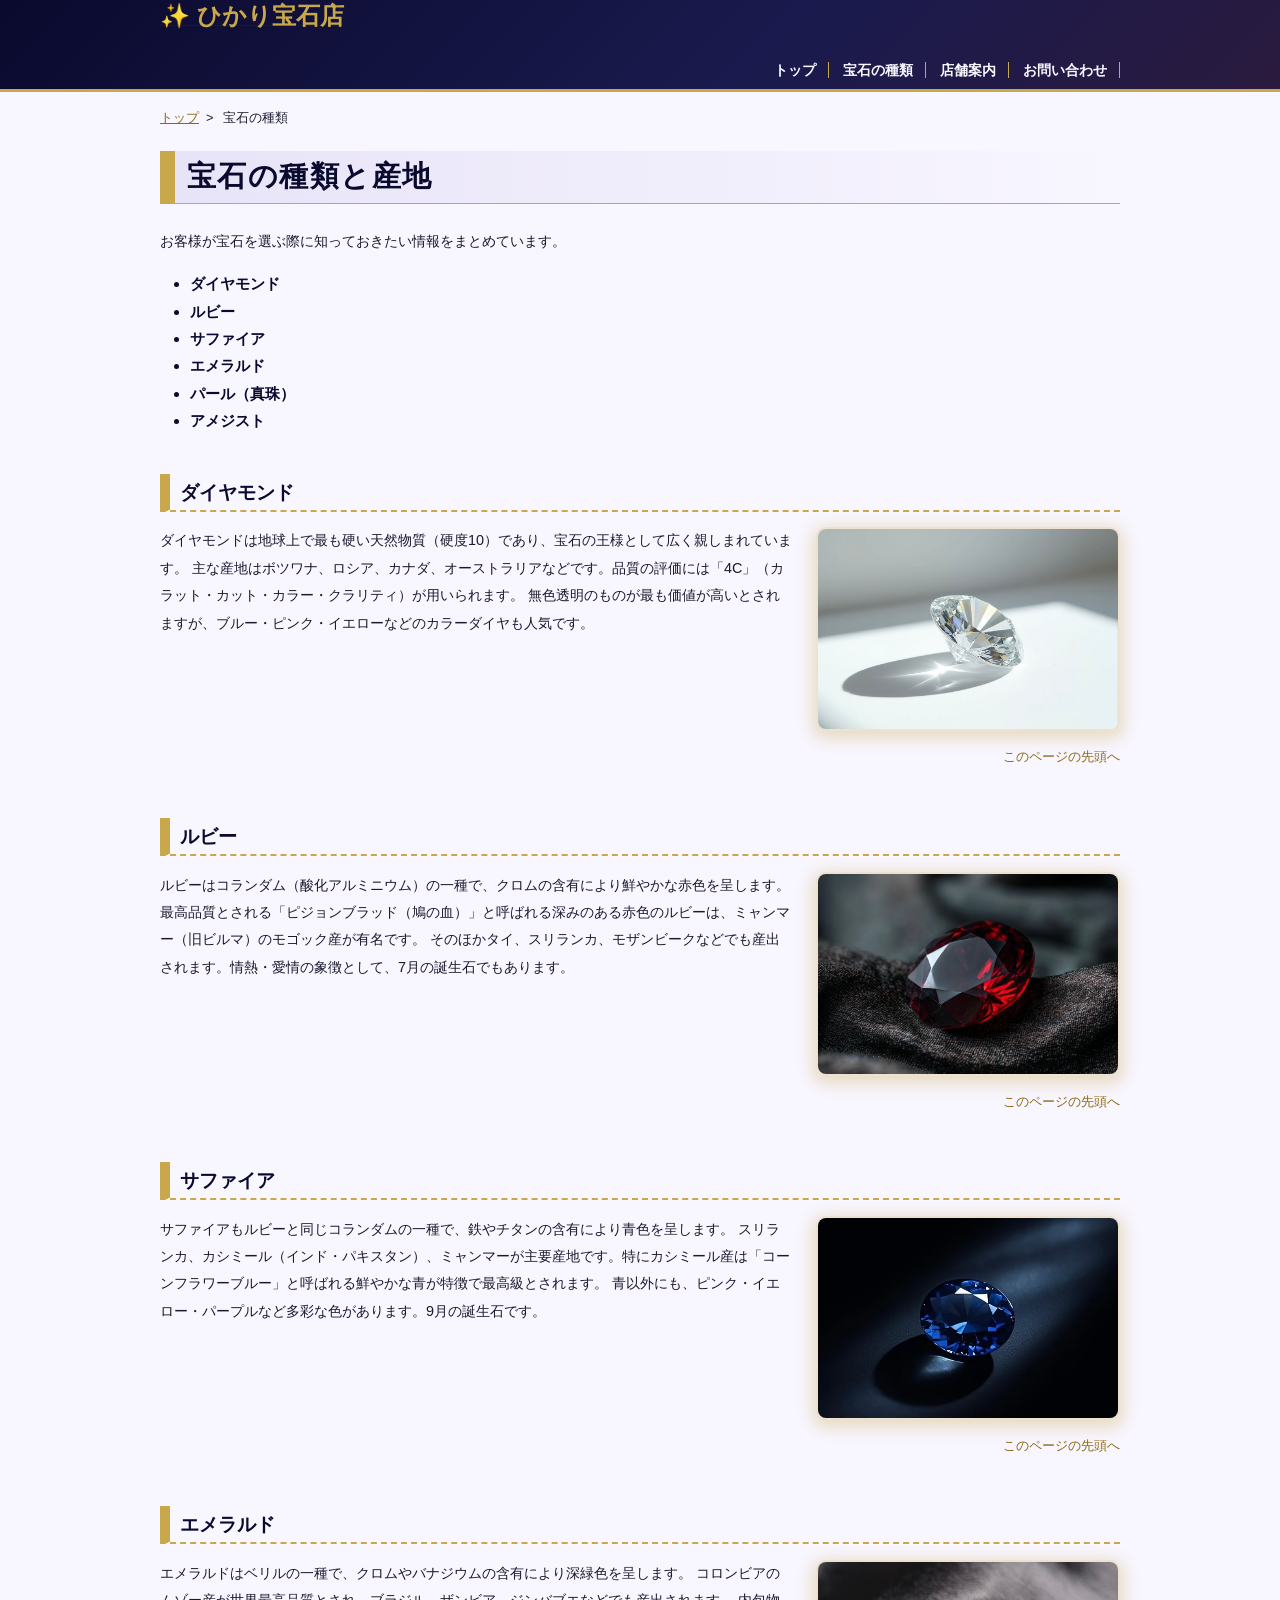
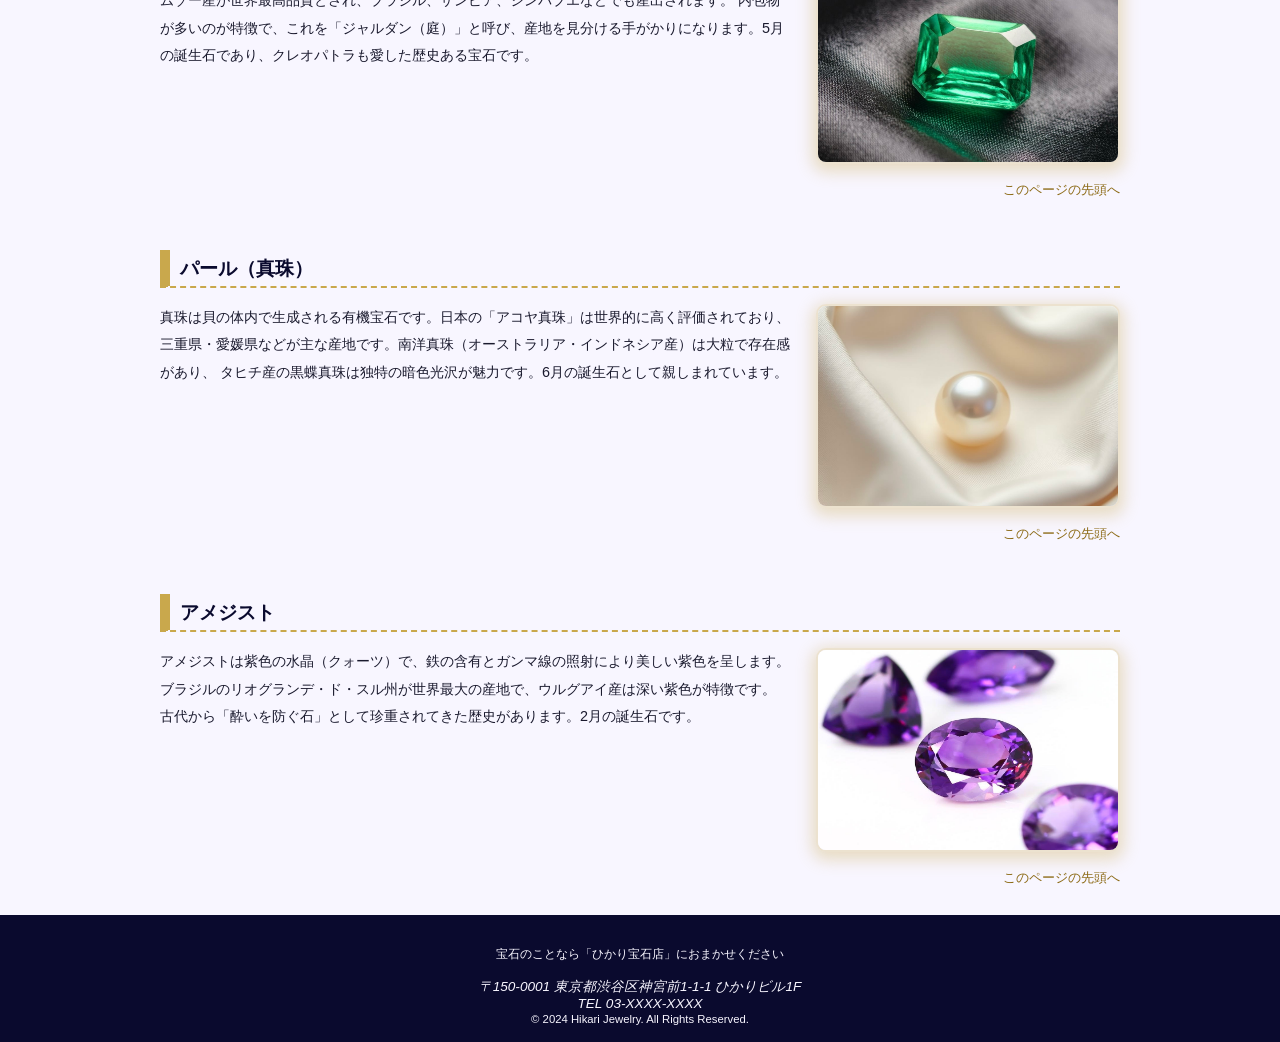
==== hikari-jewelry/point.html @ c5fac7f5 "Add files via upload" ====
<!DOCTYPE html>
<html lang="ja">

<head>
<meta charset="UTF-8">
<title>宝石の種類：ひかり宝石店</title>
<link rel="stylesheet" href="css/mystyle.css">
<meta name="description" content="ポイントは・・・">
<meta name="viewport" content="width=device-width">
</head>

<body>
<header>
<div class="header-in">
<a href="index.html">
<span style="font-size:150%; color:#c9a84c; font-weight:bold;">✨ ひかり宝石店</span>
</a>
<nav>
<ul>
<li><a href="index.html">トップ</a></li>
<li><a href="point.html">宝石の種類</a></li>
<li><a href="company.html">店舗案内</a></li>
<li><a href="contact.html">お問い合わせ</a></li>
</ul>
</nav>
</div>
</header>

<article class="page">
<ol>
<li><a href="index.html">トップ</a>&nbsp;&nbsp;&gt;</li>
<li>宝石の種類</li>
</ol>

<h1 class="sub-h1">宝石の種類と産地</h1>
<p>お客様が宝石を選ぶ際に知っておきたい情報をまとめています。</p>

<ul class="point-list">
<li>ダイヤモンド</li>
<li>ルビー</li>
<li>サファイア</li>
<li>エメラルド</li>
<li>パール（真珠）</li>
<li>アメジスト</li>
</ul>

<section>
<h2>ダイヤモンド</h2>




<img class="point-img" src="image/diamond.jpeg" width="300" height="200" alt="ダイヤモンドの写真">
<p>ダイヤモンドは地球上で最も硬い天然物質（硬度10）であり、宝石の王様として広く親しまれています。
主な産地はボツワナ、ロシア、カナダ、オーストラリアなどです。品質の評価には「4C」（カラット・カット・カラー・クラリティ）が用いられます。
無色透明のものが最も価値が高いとされますが、ブルー・ピンク・イエローなどのカラーダイヤも人気です。</p>
<p class="sentou"><a href="#">このページの先頭へ</a></p>
</section>

<section>
<h2>ルビー</h2>
<img class="point-img" src="image/ruby.jpg" width="300" height="200" alt="ルビーの写真">
<p>ルビーはコランダム（酸化アルミニウム）の一種で、クロムの含有により鮮やかな赤色を呈します。
最高品質とされる「ピジョンブラッド（鳩の血）」と呼ばれる深みのある赤色のルビーは、ミャンマー（旧ビルマ）のモゴック産が有名です。
そのほかタイ、スリランカ、モザンビークなどでも産出されます。情熱・愛情の象徴として、7月の誕生石でもあります。</p>
<p class="sentou"><a href="#">このページの先頭へ</a></p>
</section>

<section>
<h2>サファイア</h2>
<img class="point-img" src="image/sapphire.jpg" width="300" height="200" alt="サファイアの写真">
<p>サファイアもルビーと同じコランダムの一種で、鉄やチタンの含有により青色を呈します。
スリランカ、カシミール（インド・パキスタン）、ミャンマーが主要産地です。特にカシミール産は「コーンフラワーブルー」と呼ばれる鮮やかな青が特徴で最高級とされます。
青以外にも、ピンク・イエロー・パープルなど多彩な色があります。9月の誕生石です。</p>
<p class="sentou"><a href="#">このページの先頭へ</a></p>
</section>

<section>
<h2>エメラルド</h2>
<img class="point-img" src="image/emerald.jpg" width="300" height="200" alt="エメラルドの写真">
<p>エメラルドはベリルの一種で、クロムやバナジウムの含有により深緑色を呈します。
コロンビアのムゾー産が世界最高品質とされ、ブラジル、ザンビア、ジンバブエなどでも産出されます。
内包物が多いのが特徴で、これを「ジャルダン（庭）」と呼び、産地を見分ける手がかりになります。5月の誕生石であり、クレオパトラも愛した歴史ある宝石です。</p>
<p class="sentou"><a href="#">このページの先頭へ</a></p>
</section>

<section>
<h2>パール（真珠）</h2>
<img class="point-img" src="image/pearl.jpg" width="300" height="200" alt="パールの写真">
<p>真珠は貝の体内で生成される有機宝石です。日本の「アコヤ真珠」は世界的に高く評価されており、
三重県・愛媛県などが主な産地です。南洋真珠（オーストラリア・インドネシア産）は大粒で存在感があり、
タヒチ産の黒蝶真珠は独特の暗色光沢が魅力です。6月の誕生石として親しまれています。</p>
<p class="sentou"><a href="#">このページの先頭へ</a></p>
</section>

<section>
<h2>アメジスト</h2>
<img class="point-img" src="image/amethyst.jpg" width="300" height="200" alt="アメジストの写真">
<p>アメジストは紫色の水晶（クォーツ）で、鉄の含有とガンマ線の照射により美しい紫色を呈します。
ブラジルのリオグランデ・ド・スル州が世界最大の産地で、ウルグアイ産は深い紫色が特徴です。
古代から「酔いを防ぐ石」として珍重されてきた歴史があります。2月の誕生石です。</p>
<p class="sentou"><a href="#">このページの先頭へ</a></p>
</section>

</article>

<footer>
<p>宝石のことなら「ひかり宝石店」におまかせください</p>
<address>〒150-0001 東京都渋谷区神宮前1-1-1 ひかりビル1F<br>
TEL 03-XXXX-XXXX</address>
<small>&copy; 2024 Hikari Jewelry. All Rights Reserved.</small>
</footer>
</body>

</html>
---- hikari-jewelry/css/mystyle.css ----
@charset "utf-8";

/* ========== Base ========== */
body {
background-color: #f8f6ff;
color: #1a1a2e;
font-family: "メイリオ", "Hiragino Sans", "游ゴシック", sans-serif;
margin: 0;
padding: 0;
}

p {
font-size: 90%;
line-height: 1.9;
}

h1 {
font-size: 180%;
}

h2 {
font-size: 120%;
border-bottom: 2px dashed #c9a84c;
border-left: 10px solid #c9a84c;
padding-left: 10px;
padding-top: 6px;
padding-bottom: 4px;
color: #0a0a2e;
}

/* ========== Footer ========== */
footer {
text-align: center;
background-color: #0a0a2e;
color: #f8f6ff;
padding-top: 16px;
padding-bottom: 16px;
font-size: 85%;
}

/* ========== Article ========== */
article {
position: relative;
clear: both;
width: 960px;
margin-left: auto;
margin-right: auto;
}

/* ========== Header ========== */
header {
background: linear-gradient(135deg, #0a0a2e 0%, #1a1a4e 60%, #2a1a3e 100%);
color: #f8f6ff;
border-bottom: 3px solid #c9a84c;
}

header img {
float: left;
}

/* ========== Header-in ========== */
.header-in {
width: 960px;
margin-left: auto;
margin-right: auto;
}

/* ========== Sub-heading ========== */
.sub-h1 {
background: linear-gradient(to left, #f8f6ff, #e8e4f8);
border-left: 15px solid #c9a84c;
border-bottom: 1px solid #c9a84c;
padding-top: 6px;
padding-bottom: 6px;
padding-left: 12px;
color: #0a0a2e;
letter-spacing: 0.05em;
}

/* ========== Navigation ========== */
nav ul {
font-weight: bold;
text-align: right;
padding-top: 26px;
padding-bottom: 5px;
margin: 0;
padding-right: 0;
padding-left: 0;
list-style-type: none;
}

nav li {
display: inline;
padding-left: 10px;
padding-right: 12px;
border-right: 1px solid #c9a84c;
}

nav li a {
color: #f8f6ff;
text-decoration: none;
transition: color 0.2s;
}

nav li a:hover {
color: #c9a84c;
}

/* ========== UL base ========== */
ul {
list-style-type: none;
padding-left: 0;
font-size: 90%;
line-height: 1.8;
}

ul time {
background-color: #8b6914;
color: #f8f6ff;
border-radius: 10px;
font-size: 90%;
padding-left: 7px;
padding-right: 7px;
margin-right: 6px;
}

/* ========== Point list ========== */
.point-list {
list-style-type: disc;
margin-left: 30px;
font-weight: bold;
font-size: 95%;
color: #0a0a2e;
}

/* ========== Point image ========== */
.point-img {
box-shadow: 0px 4px 16px 4px #c9a84c55;
border-radius: 10px;
float: right;
margin-left: 24px;
margin-bottom: 14px;
border: 2px solid #c9a84c44;
}

/* ========== Catch / Hero text ========== */
.catch {
position: absolute;
top: 20px;
left: 30px;
color: #f8f6ff;
text-shadow: 0px 4px 14px #000000cc;
background-color: rgba(10, 10, 46, 0.55);
padding: 12px 20px;
border-radius: 6px;
border-left: 4px solid #c9a84c;
}

/* ========== Sentou (Back to top) ========== */
.sentou {
clear: both;
text-align: right;
font-size: 80%;
margin-top: 8px;
}

.sentou a {
color: #8b6914;
text-decoration: none;
}

.sentou a:hover {
text-decoration: underline;
}

/* ========== OL ========== */
ol li {
display: inline;
margin-right: 5px;
font-size: 80%;
}

ol li a {
color: #8b6914;
}

ol {
padding-left: 0;
}

/* ========== Page padding ========== */
.page {
padding-left: 14px;
padding-right: 14px;
}

/* ========== Gem card grid ========== */
.gem-grid {
display: flex;
flex-wrap: wrap;
gap: 20px;
margin: 20px 0;
}

.gem-card {
flex: 1 1 280px;
background: linear-gradient(145deg, #ffffff, #f0ecff);
border: 1px solid #c9a84c55;
border-radius: 12px;
padding: 16px;
box-shadow: 0 2px 12px #c9a84c22;
transition: transform 0.2s, box-shadow 0.2s;
}

.gem-card:hover {
transform: translateY(-4px);
box-shadow: 0 6px 24px #c9a84c44;
}

.gem-card h3 {
color: #0a0a2e;
border-bottom: 1px solid #c9a84c;
padding-bottom: 4px;
margin-top: 0;
}

.gem-card .gem-origin {
font-size: 80%;
color: #8b6914;
font-weight: bold;
}

/* ========== Section spacing ========== */
section {
margin-bottom: 24px;
padding-top: 8px;
}
table{
    border: 1px solid #333333;
    font-size: 90%;
    margin-left: auto;
    margin-right: auto;
    margin-bottom: 20px;
    background-color: rgba(0, 183, 255, 0.37);
}
th {
    background-color: #ccccff;
    border: 1px solid#333333;
    padding: 10px;
}



/* ========== 959px以下の場合 ========== */
table th {
width: 120px;
}

@media (max-width: 959px) {
header img {
float: none;
}

nav ul {
text-align: left;
padding: 0;
margin-left: 10px;
}

article {
width: auto;
}

article img {
max-width: 100%;
height: auto;
}

.header-in {
width: auto;
}

.gem-grid {
flex-direction: column;
}
}

/* ========== 600px以下の場合 ========== */
table th,
table td {
display: block;
width: 100%;
box-sizing: border-box;
}
@media (max-width: 600px) {
nav li {
font-size: 75%;
padding-left: 2px;
padding-right: 2px;
}

footer {
font-size: 75%;
}

.catch {
top: 5px;
left: 10px;
}

.point-img {
float: none;
}
}
/* ========== Table ========== */
table {
border-collapse: collapse;
width: 100%;
margin-top: 10px;
font-size: 90%;
}

table th {
background-color: #0a0a2e;
color: #c9a84c;
padding: 10px 14px;
text-align: left;
width: 200px;
border: 1px solid #c9a84c55;
}

table td {
background-color: #ffffff;
padding: 10px 14px;
border: 1px solid #c9a84c55;
}

table tr:nth-child(even) td {
background-color: #f0ecff;
}

/* ========== Contact form ========== */
.contact-table input[type="text"],
.contact-table input[type="email"],
.contact-table input[type="tel"],
.contact-table select,
.contact-table textarea {
width: 90%;
padding: 6px 8px;
border: 1px solid #c9a84c88;
border-radius: 4px;
font-size: 95%;
font-family: inherit;
}

.required {
background-color: #8b1a3a;
color: #ffffff;
font-size: 75%;
padding: 2px 6px;
border-radius: 4px;
margin-left: 6px;
}

.send-btn {
background-color: #c9a84c;
color: #0a0a2e;
border: none;
padding: 10px 40px;
font-size: 100%;
font-weight: bold;
border-radius: 6px;
cursor: pointer;
transition: background-color 0.2s;
}

.send-btn:hover {
background-color: #a8882c;
color: #ffffff;
}
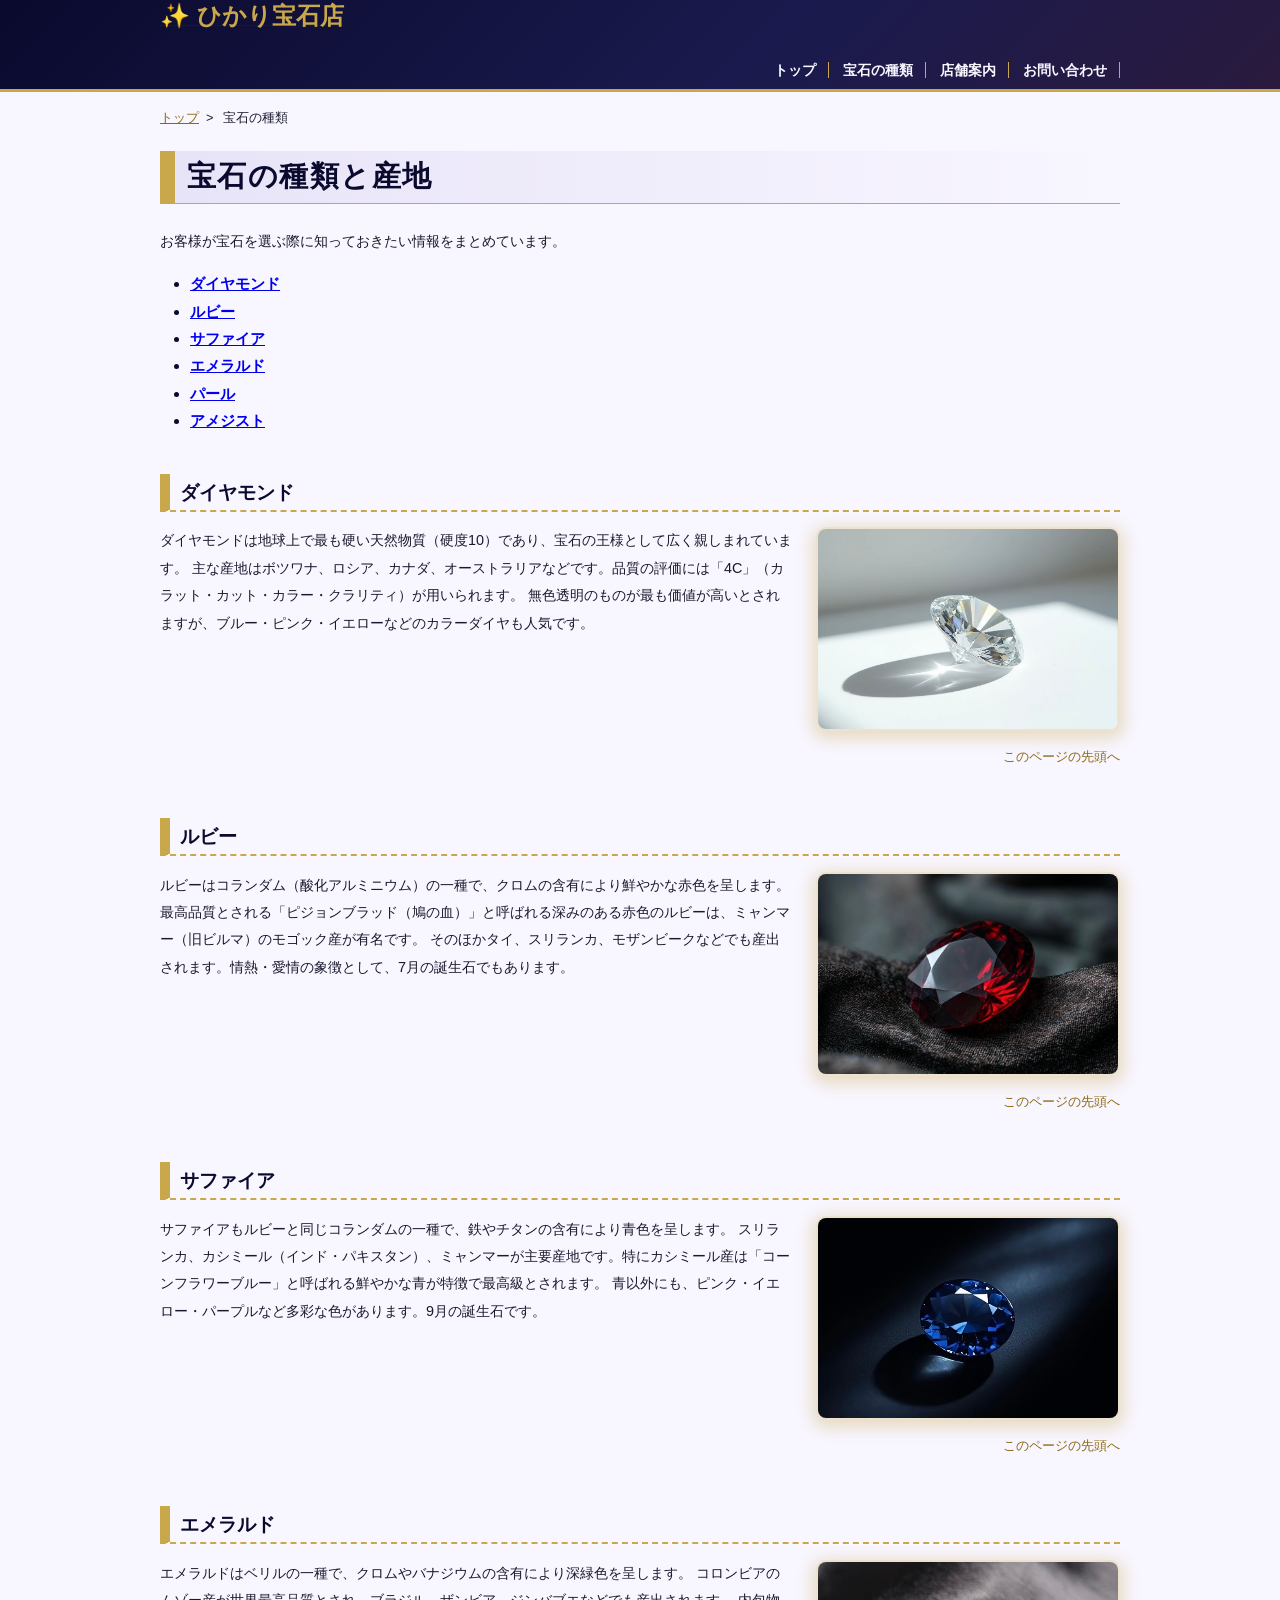
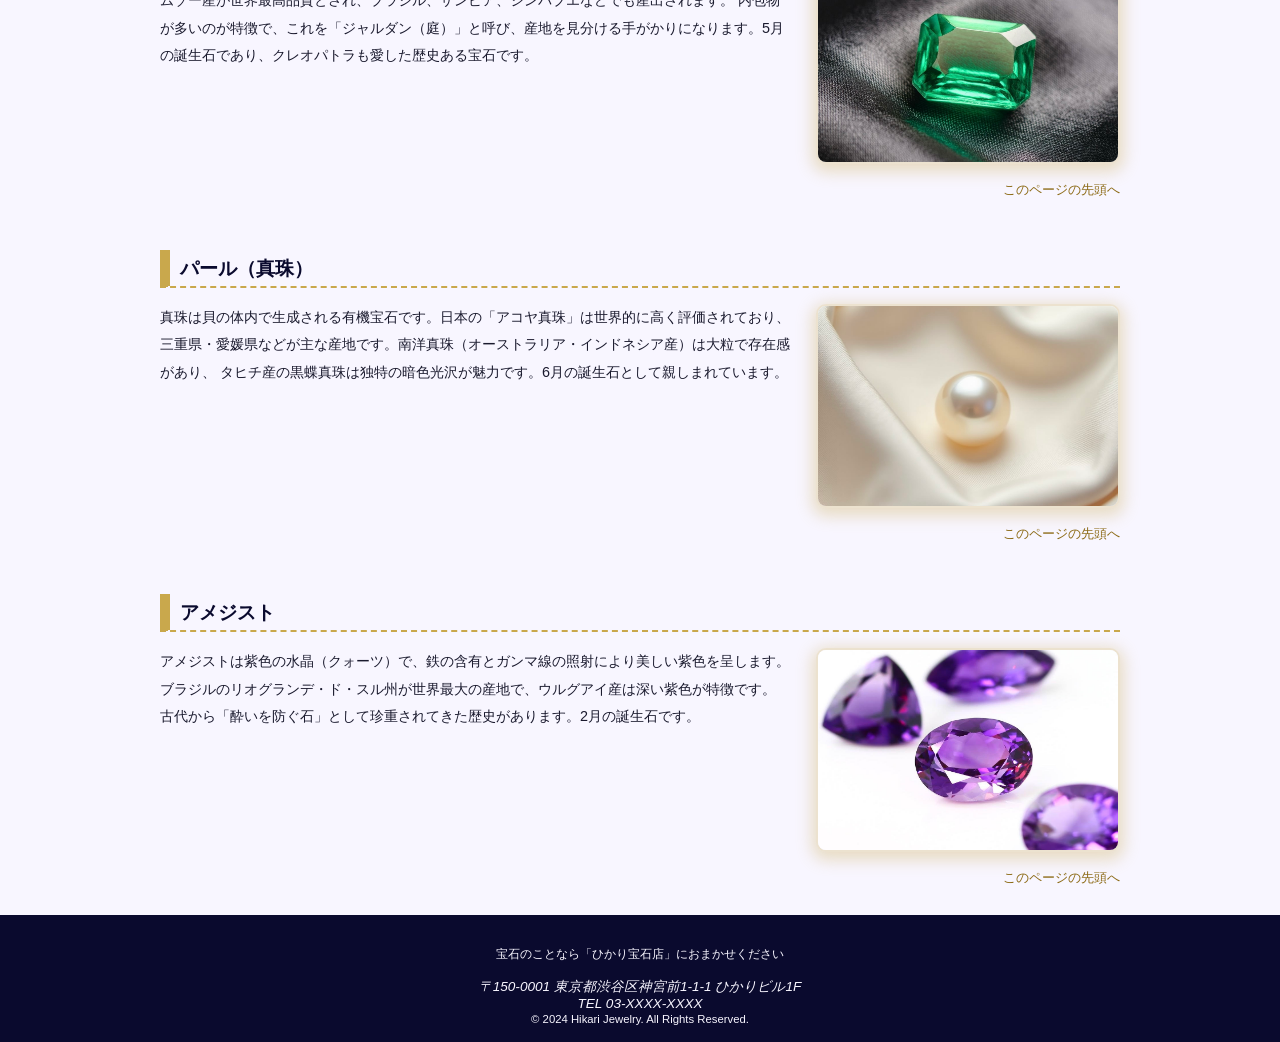
==== commit 9fabcaee: "Add files via upload" ====
--- a/hikari-jewelry/point.html
+++ b/hikari-jewelry/point.html
@@ -36,15 +36,15 @@
 <p>お客様が宝石を選ぶ際に知っておきたい情報をまとめています。</p>
 
 <ul class="point-list">
-<li>ダイヤモンド</li>
-<li>ルビー</li>
-<li>サファイア</li>
-<li>エメラルド</li>
-<li>パール（真珠）</li>
-<li>アメジスト</li>
+<li><a href="#diamond">ダイヤモンド</a></li>
+<li><a href="#ruby">ルビー</a></li>
+<li><a href="#sapphire">サファイア</a></li>
+<li><a href="#emerald">エメラルド</a></li>
+<li><a href="#pearl">パール</a></li>
+<li><a href="#amethyst">アメジスト</a></li>
 </ul>
 
-<section>
+<section id="diamond">
 <h2>ダイヤモンド</h2>
 
 
@@ -57,7 +57,7 @@
 <p class="sentou"><a href="#">このページの先頭へ</a></p>
 </section>
 
-<section>
+<section id="ruby">
 <h2>ルビー</h2>
 <img class="point-img" src="image/ruby.jpg" width="300" height="200" alt="ルビーの写真">
 <p>ルビーはコランダム（酸化アルミニウム）の一種で、クロムの含有により鮮やかな赤色を呈します。
@@ -66,7 +66,7 @@
 <p class="sentou"><a href="#">このページの先頭へ</a></p>
 </section>
 
-<section>
+<section id="sapphire">
 <h2>サファイア</h2>
 <img class="point-img" src="image/sapphire.jpg" width="300" height="200" alt="サファイアの写真">
 <p>サファイアもルビーと同じコランダムの一種で、鉄やチタンの含有により青色を呈します。
@@ -75,7 +75,7 @@
 <p class="sentou"><a href="#">このページの先頭へ</a></p>
 </section>
 
-<section>
+<section id="emerald">
 <h2>エメラルド</h2>
 <img class="point-img" src="image/emerald.jpg" width="300" height="200" alt="エメラルドの写真">
 <p>エメラルドはベリルの一種で、クロムやバナジウムの含有により深緑色を呈します。
@@ -84,7 +84,7 @@
 <p class="sentou"><a href="#">このページの先頭へ</a></p>
 </section>
 
-<section>
+<section id="pearl">
 <h2>パール（真珠）</h2>
 <img class="point-img" src="image/pearl.jpg" width="300" height="200" alt="パールの写真">
 <p>真珠は貝の体内で生成される有機宝石です。日本の「アコヤ真珠」は世界的に高く評価されており、
@@ -93,7 +93,7 @@
 <p class="sentou"><a href="#">このページの先頭へ</a></p>
 </section>
 
-<section>
+<section id="amethyst">
 <h2>アメジスト</h2>
 <img class="point-img" src="image/amethyst.jpg" width="300" height="200" alt="アメジストの写真">
 <p>アメジストは紫色の水晶（クォーツ）で、鉄の含有とガンマ線の照射により美しい紫色を呈します。
--- a/hikari-jewelry/css/mystyle.css
+++ b/hikari-jewelry/css/mystyle.css
@@ -132,7 +132,15 @@
 font-size: 95%;
 color: #0a0a2e;
 }
-
+point-list a {
+color: #0a0a2e;
+text-decoration: none;
+}
+
+.point-list a:hover {
+color: #c9a84c;
+text-decoration: underline;
+}
 /* ========== Point image ========== */
 .point-img {
 box-shadow: 0px 4px 16px 4px #c9a84c55;
@@ -192,6 +200,13 @@
 .page {
 padding-left: 14px;
 padding-right: 14px;
+}
+.updateinfo {
+font-size: 80%;
+color: #8b6914;
+border-left: 4px solid #c9a84c;
+padding-left: 8px;
+margin-bottom: 10px;
 }
 
 /* ========== Gem card grid ========== */
